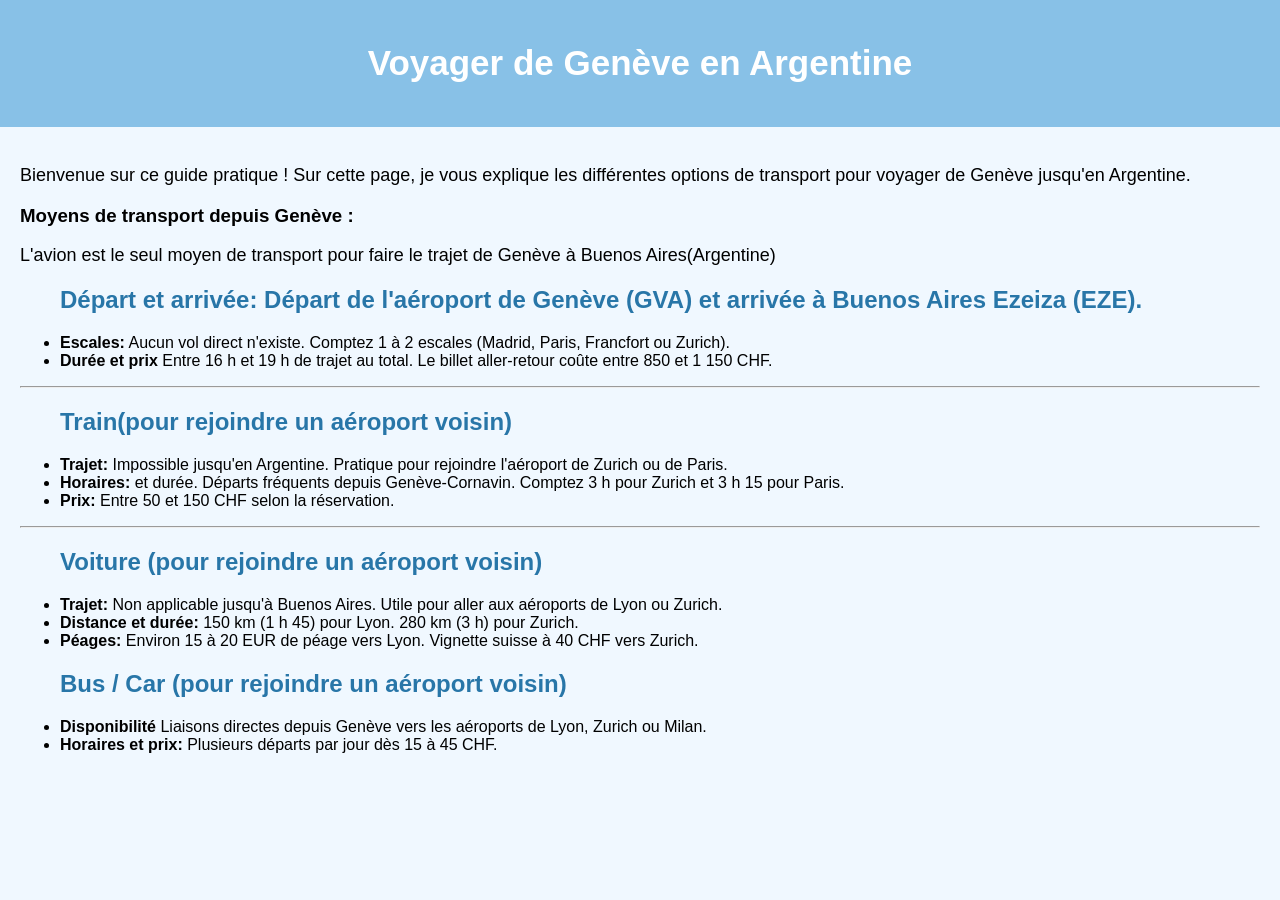
==== acces.html @ 0b53059b "ajoue de la section qui explique le trajet en Bus de pour rejoindre un aéreport voisin dans la page " ====
<!DOCTYPE html>
<html lang="en">
<head>
    <link rel="stylesheet" href="css/style.css">
    <meta charset="UTF-8">
    <meta name="viewport" content="width=device-width, initial-scale=1.0">
    <title>Moyen de transport</title>
</head>
<body>
    <header>
        <h1>Voyager de Genève en Argentine</h1>
    </header>

    <main>
        <section>
            <p>Bienvenue sur ce guide pratique ! Sur cette page, je vous explique les différentes options de transport pour voyager de Genève jusqu'en Argentine.</p>
            <h3>Moyens de transport depuis Genève :</h3>
            
            <p>L'avion est le seul moyen de transport pour faire le trajet de Genève à Buenos Aires(Argentine)</p>

            <ul class="ulAvion">
                <h2>Départ et arrivée: Départ de l'aéroport de Genève (GVA) et arrivée à Buenos Aires Ezeiza (EZE).</h2>
                <li><strong> Escales:</strong> Aucun vol direct n'existe. Comptez 1 à 2 escales (Madrid, Paris, Francfort ou Zurich).</li>
                <li>
	                <strong> Durée et prix</strong> Entre 16 h et 19 h de trajet au total. Le billet aller-retour coûte entre 850 et 1 150 CHF.
                </li>

            </ul>
            <hr>

            <ul class="ulTrain">
                <h2>Train(pour rejoindre un aéroport voisin)</h2>
                <li><strong>Trajet:</strong> Impossible jusqu'en Argentine. Pratique pour rejoindre l'aéroport de Zurich ou de Paris.</li>
                <li><strong>Horaires:</strong> et durée. Départs fréquents depuis Genève-Cornavin. Comptez 3 h pour Zurich et 3 h 15 pour Paris.</li>
                <li><strong>Prix:</strong> Entre 50 et 150 CHF selon la réservation.</li>
            </ul>
            <hr>

            <ul class="ulVoiture">
                <h2>Voiture (pour rejoindre un aéroport voisin)</h2>
                <li><strong>Trajet:</strong> Non applicable jusqu'à Buenos Aires. Utile pour aller aux aéroports de Lyon ou Zurich.</li>
                <li><strong>Distance et durée:</strong> 150 km (1 h 45) pour Lyon. 280 km (3 h) pour Zurich.</li>
                <li><strong>Péages:</strong> Environ 15 à 20 EUR de péage vers Lyon. Vignette suisse à 40 CHF vers Zurich.</li>
            </ul>

            <ul>
                <h2>Bus / Car (pour rejoindre un aéroport voisin)</h2>
                <li><strong>Disponibilité</strong> Liaisons directes depuis Genève vers les aéroports de Lyon, Zurich ou Milan.</li>
                <li><strong>Horaires et prix:</strong> Plusieurs départs par jour dès 15 à 45 CHF.</li>
            </ul>

            

        </section>
    </main>
</body>
</html>
---- css/style.css ----
*{
    box-sizing: border-box;
    
}
h1 {
    color: white;
    text-align: center;
    font-size: 35px;
}
body {
    font-family: Arial, sans-serif;
    background-color: #f0f8ff;
    margin: 0;
    padding: 0;
}
header {
    background-color: #88c1e7;
    padding: 20px;
    text-align: center;
}
nav {
    display: flex;
    justify-content: center;
    gap: 20px;
    padding: 20px;
}

nav a {
    background-color: #2876a8;
    color: white;
    text-decoration: none;
    padding: 12px 25px;
    border-radius: 8px;
    font-weight: bold;
}
nav a:hover {
    background-color: #174c75;
}

h2 {
    color: #2876a8;
}
main {
    padding: 20px;
}
footer {
    background-color: #88c1e7;
    color: white;
    text-align: center;
    padding: 10px;
    margin:25px;
}
.introduction {

    padding: 25px;   
    border-radius: 10px;
}
.introduction h2 {
    color: #2876a8;
    text-align: center;
}
.introduction ul {
    background-color: #afd7f1;
    padding: 25px 40px;
}

.introduction img {
    display: block;
    margin: auto;
}
.paysages {
    padding: 25px;
}
.gastronomie {
    background-color: #f0f8ff;
}
.gastronomie h2 {
    color: #2876a8;
}

 p {
    font-size: 18px;
}

 img {
    border-radius: 12px;
}
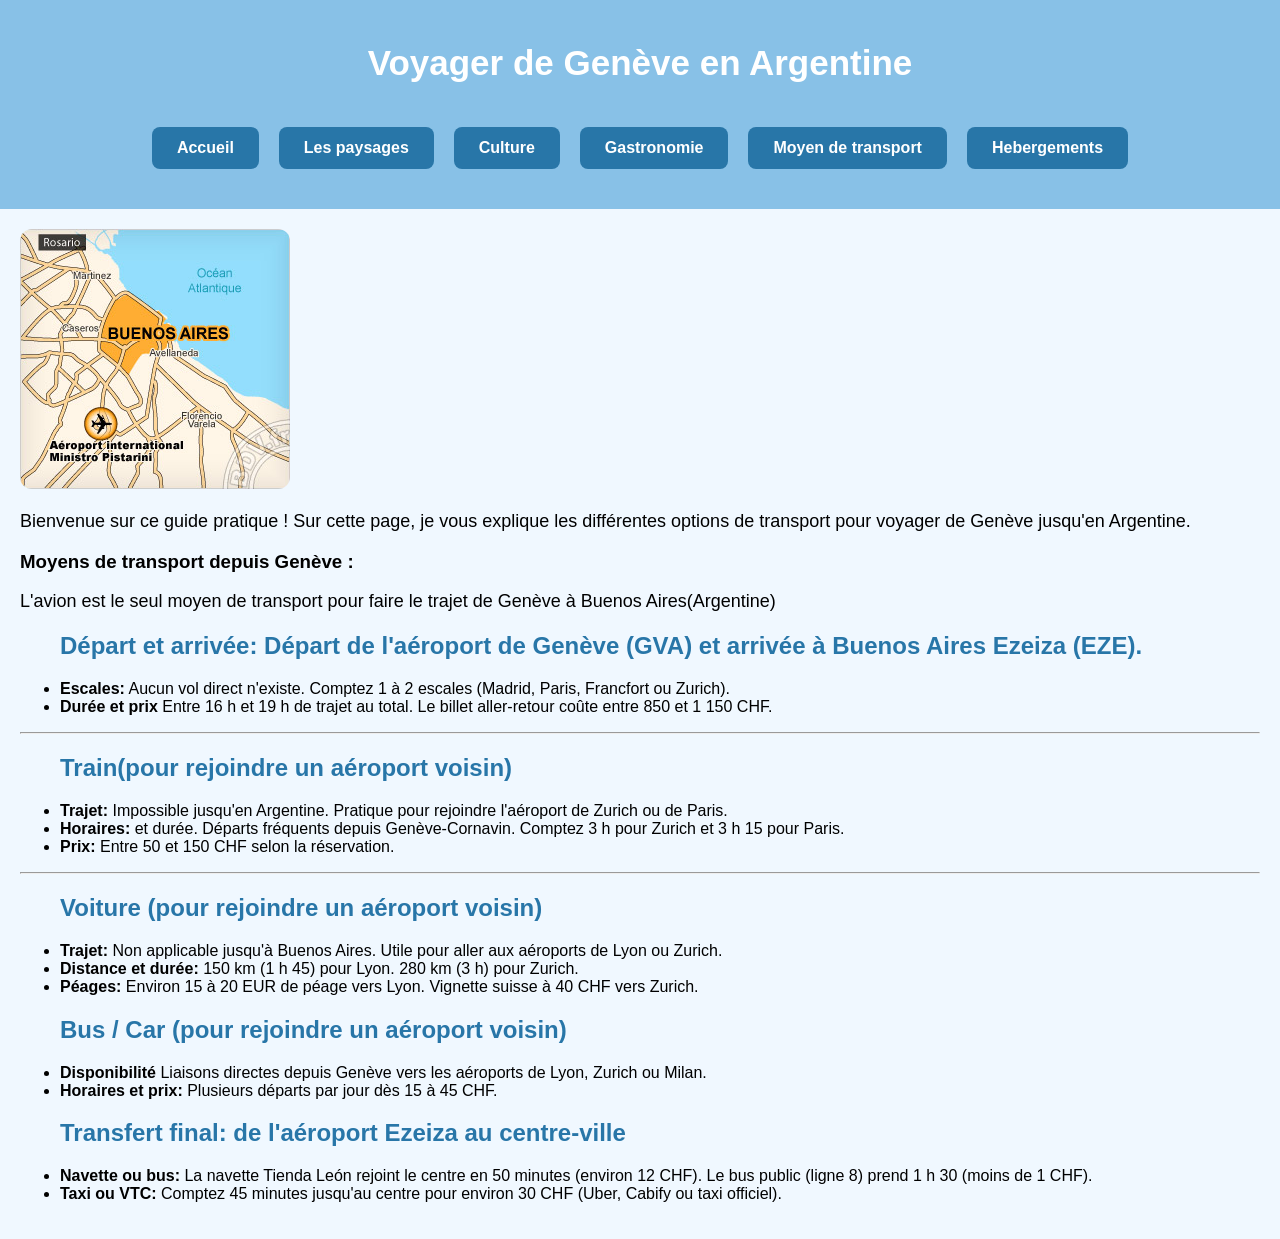
==== commit 7b80770f: "ajoue de la section dans la page acces.html, cette cession permetra de mettres des images, mais pour" ====
--- a/acces.html
+++ b/acces.html
@@ -9,9 +9,24 @@
 <body>
     <header>
         <h1>Voyager de Genève en Argentine</h1>
+        <nav>
+            <a href="index.html">Accueil</a>
+            <a href="Les_paysages.html">Les paysages</a>
+            <a href="Culture_argentine.html">Culture</a>
+            <a href="gastronomie.html">Gastronomie</a>
+            <a href="acces.html">Moyen de transport</a>
+            <a href="hebergements.html">Hebergements</a>
+        </nav>
     </header>
 
     <main>
+        <section class="img_acces">
+            <img src="img/plan_trajet.jpg" alt="">
+            
+
+        </section>
+
+    
         <section>
             <p>Bienvenue sur ce guide pratique ! Sur cette page, je vous explique les différentes options de transport pour voyager de Genève jusqu'en Argentine.</p>
             <h3>Moyens de transport depuis Genève :</h3>
@@ -49,7 +64,11 @@
                 <li><strong>Horaires et prix:</strong> Plusieurs départs par jour dès 15 à 45 CHF.</li>
             </ul>
 
-            
+            <ul>
+                <h2>Transfert final: de l'aéroport Ezeiza au centre-ville</h2>
+                <li><strong>Navette ou bus:</strong> La navette Tienda León rejoint le centre en 50 minutes (environ 12 CHF). Le bus public (ligne 8) prend 1 h 30 (moins de 1 CHF).</li>
+                <li><strong>Taxi ou VTC:</strong> Comptez 45 minutes jusqu'au centre pour environ 30 CHF (Uber, Cabify ou taxi officiel).</li>
+            </ul>
 
         </section>
     </main>
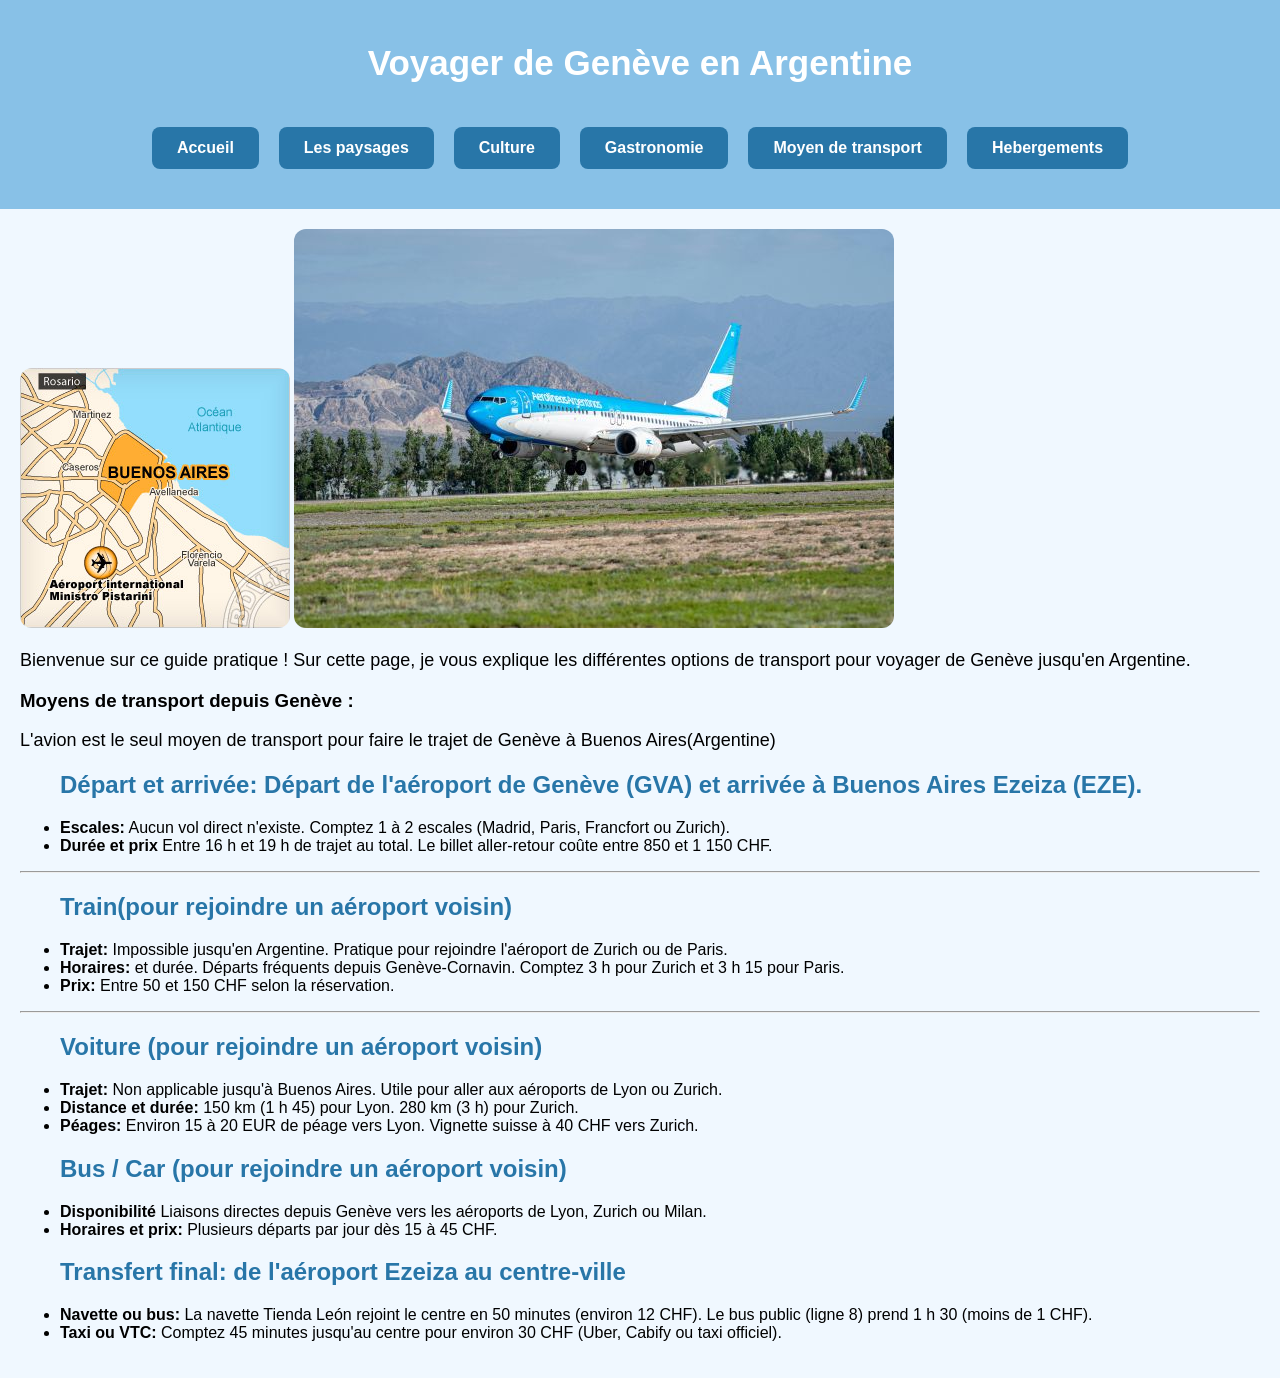
==== commit b56c38a8: "ajoue d'une image d'avion dans la section img_acces dans la page acces.html" ====
--- a/acces.html
+++ b/acces.html
@@ -22,7 +22,7 @@
     <main>
         <section class="img_acces">
             <img src="img/plan_trajet.jpg" alt="">
-            
+            <img src="img/avion_Argentine.jpg" alt="">
 
         </section>
 
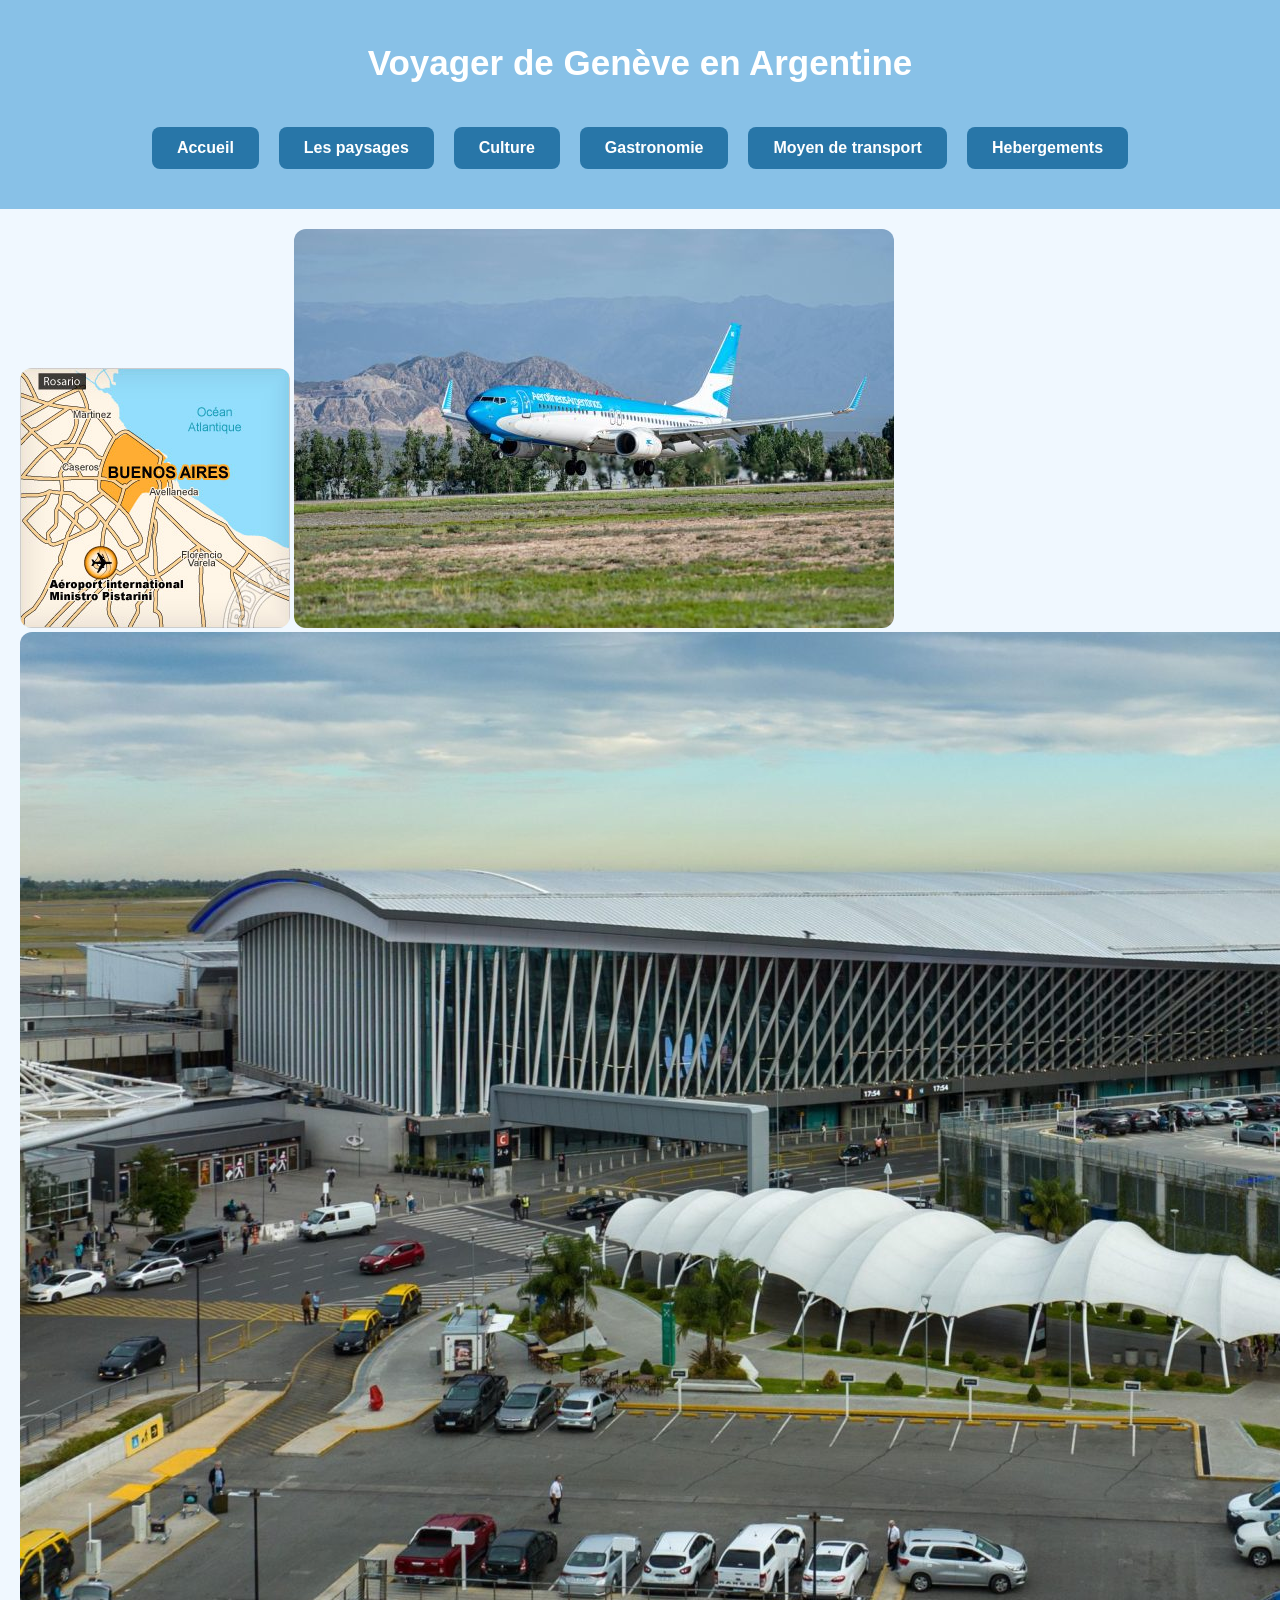
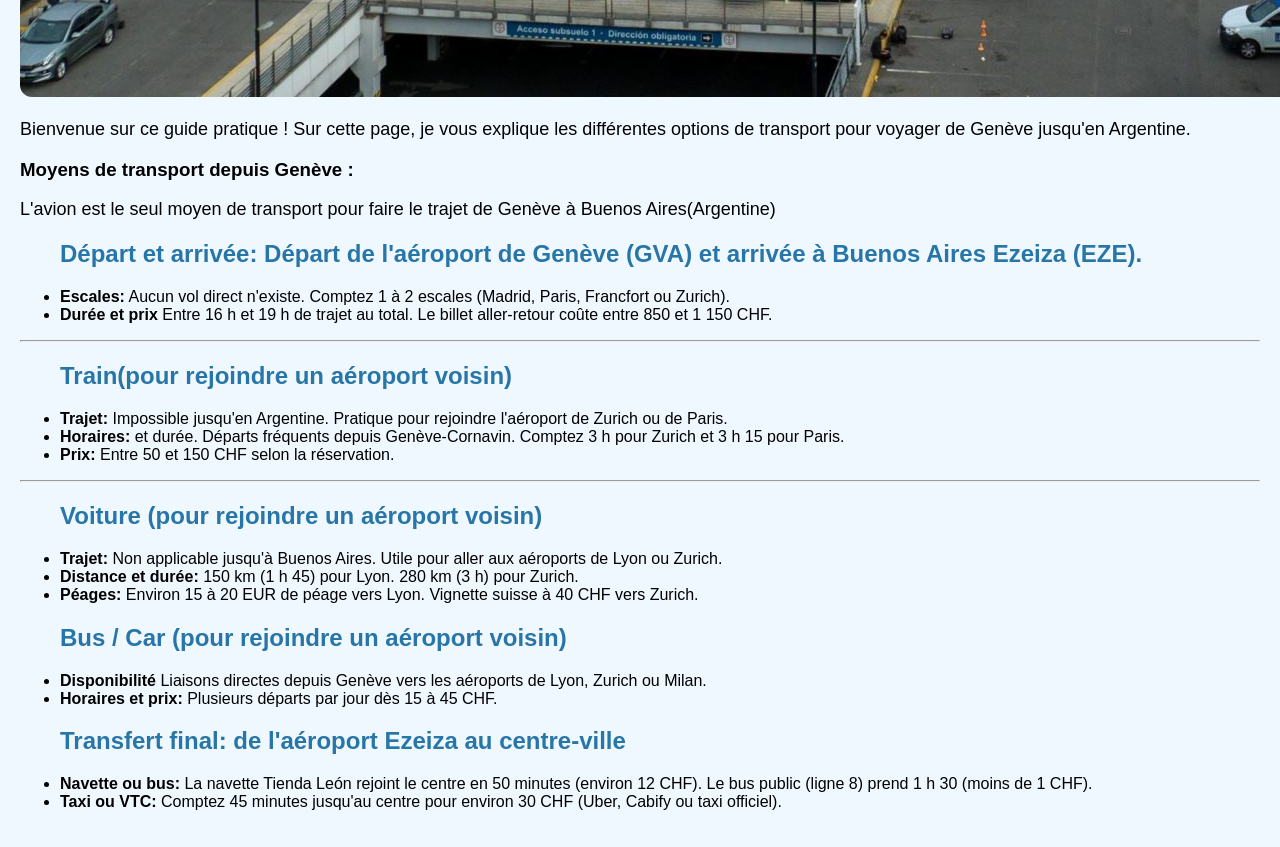
==== commit ed3e2f6a: "ajoue de l'image de l'aereupore de l'Argentine dans la section img_acces dans la page acces.html" ====
--- a/acces.html
+++ b/acces.html
@@ -21,8 +21,9 @@
 
     <main>
         <section class="img_acces">
-            <img src="img/plan_trajet.jpg" alt="">
-            <img src="img/avion_Argentine.jpg" alt="">
+            <img src="img/plan_trajet.jpg" alt="image du plant de trajet">
+            <img src="img/avion_Argentine.jpg" alt="image d'un avion">
+            <img src="img/aerepr_argentine.jpg" alt="image de l'aereupor de l'Argentine">
 
         </section>
 
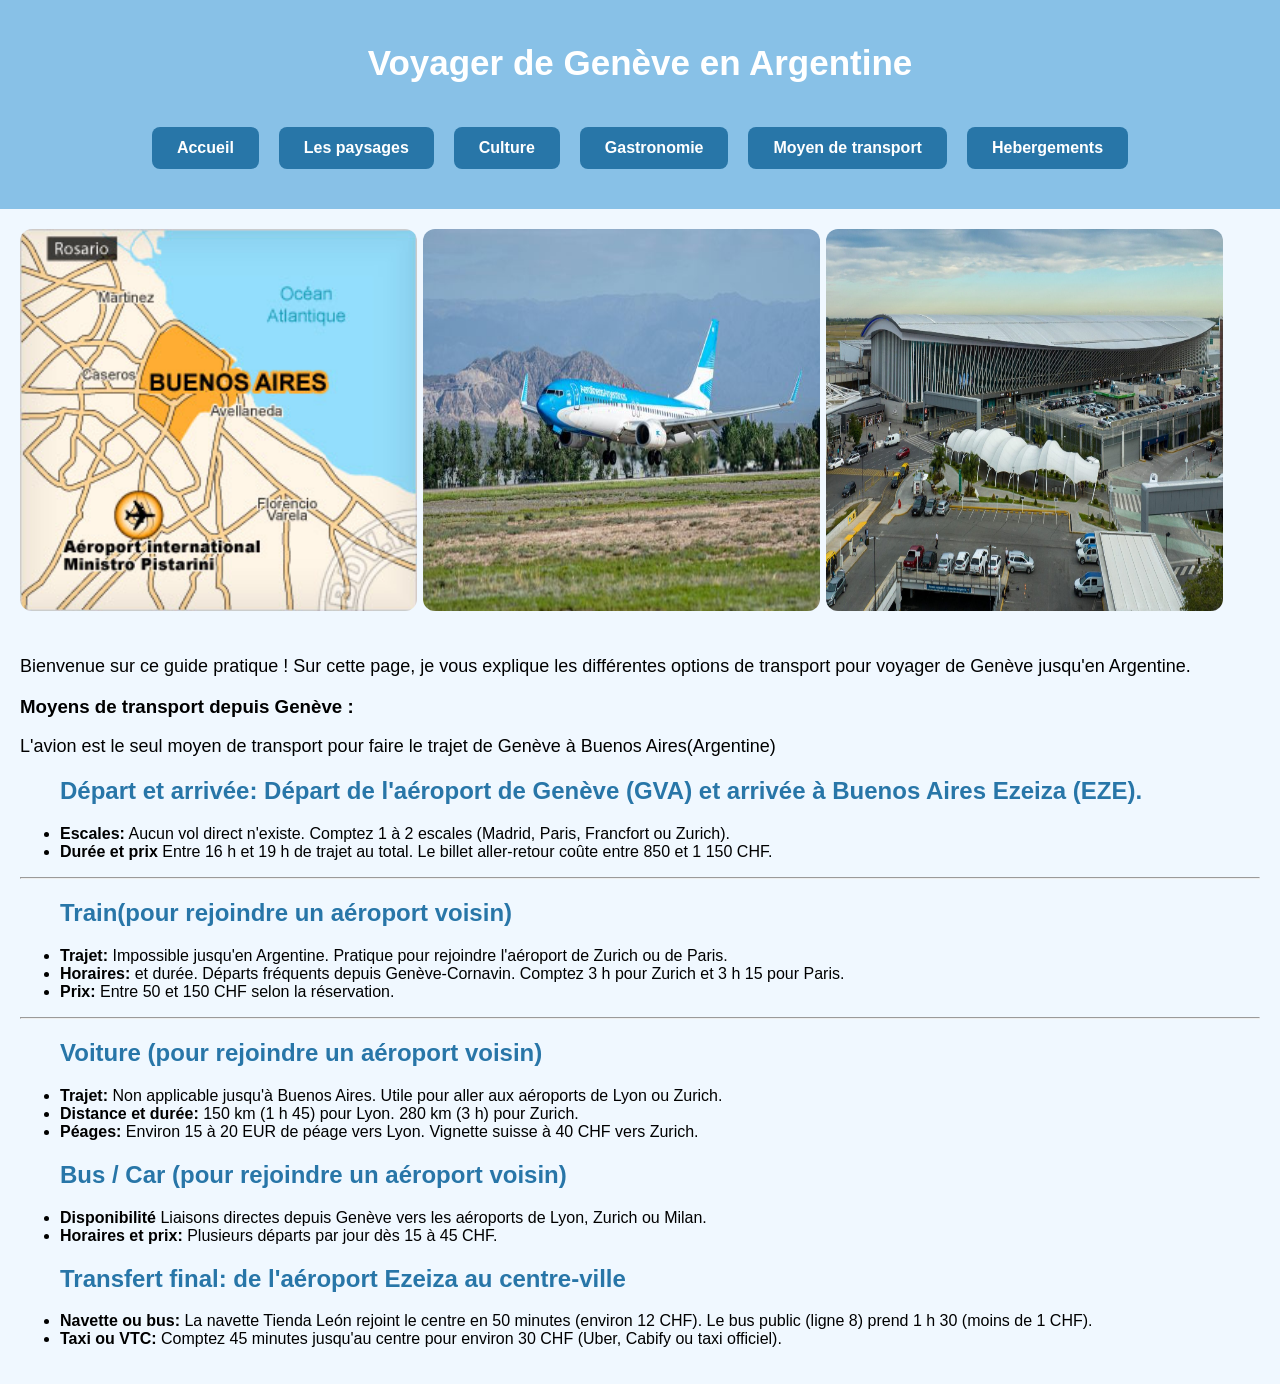
==== commit d96f4446: "ajoue des propriété sur la section S_img_acces et rédimentionnement des image de la page acces.html" ====
--- a/acces.html
+++ b/acces.html
@@ -20,7 +20,7 @@
     </header>
 
     <main>
-        <section class="img_acces">
+        <section class="S_img_acces">
             <img src="img/plan_trajet.jpg" alt="image du plant de trajet">
             <img src="img/avion_Argentine.jpg" alt="image d'un avion">
             <img src="img/aerepr_argentine.jpg" alt="image de l'aereupor de l'Argentine">
--- a/css/style.css
+++ b/css/style.css
@@ -86,7 +86,18 @@
     border-radius: 12px;
 }
 
+.S_img_acces{
+    display: flex;
+    flex-direction: row;
+    gap: 0.5vw;
+    flex-wrap: wrap;
+    margin-bottom: 5vh;
 
+}
+
+.S_img_acces img{
+    width: 31vw;
+}
 
 
 
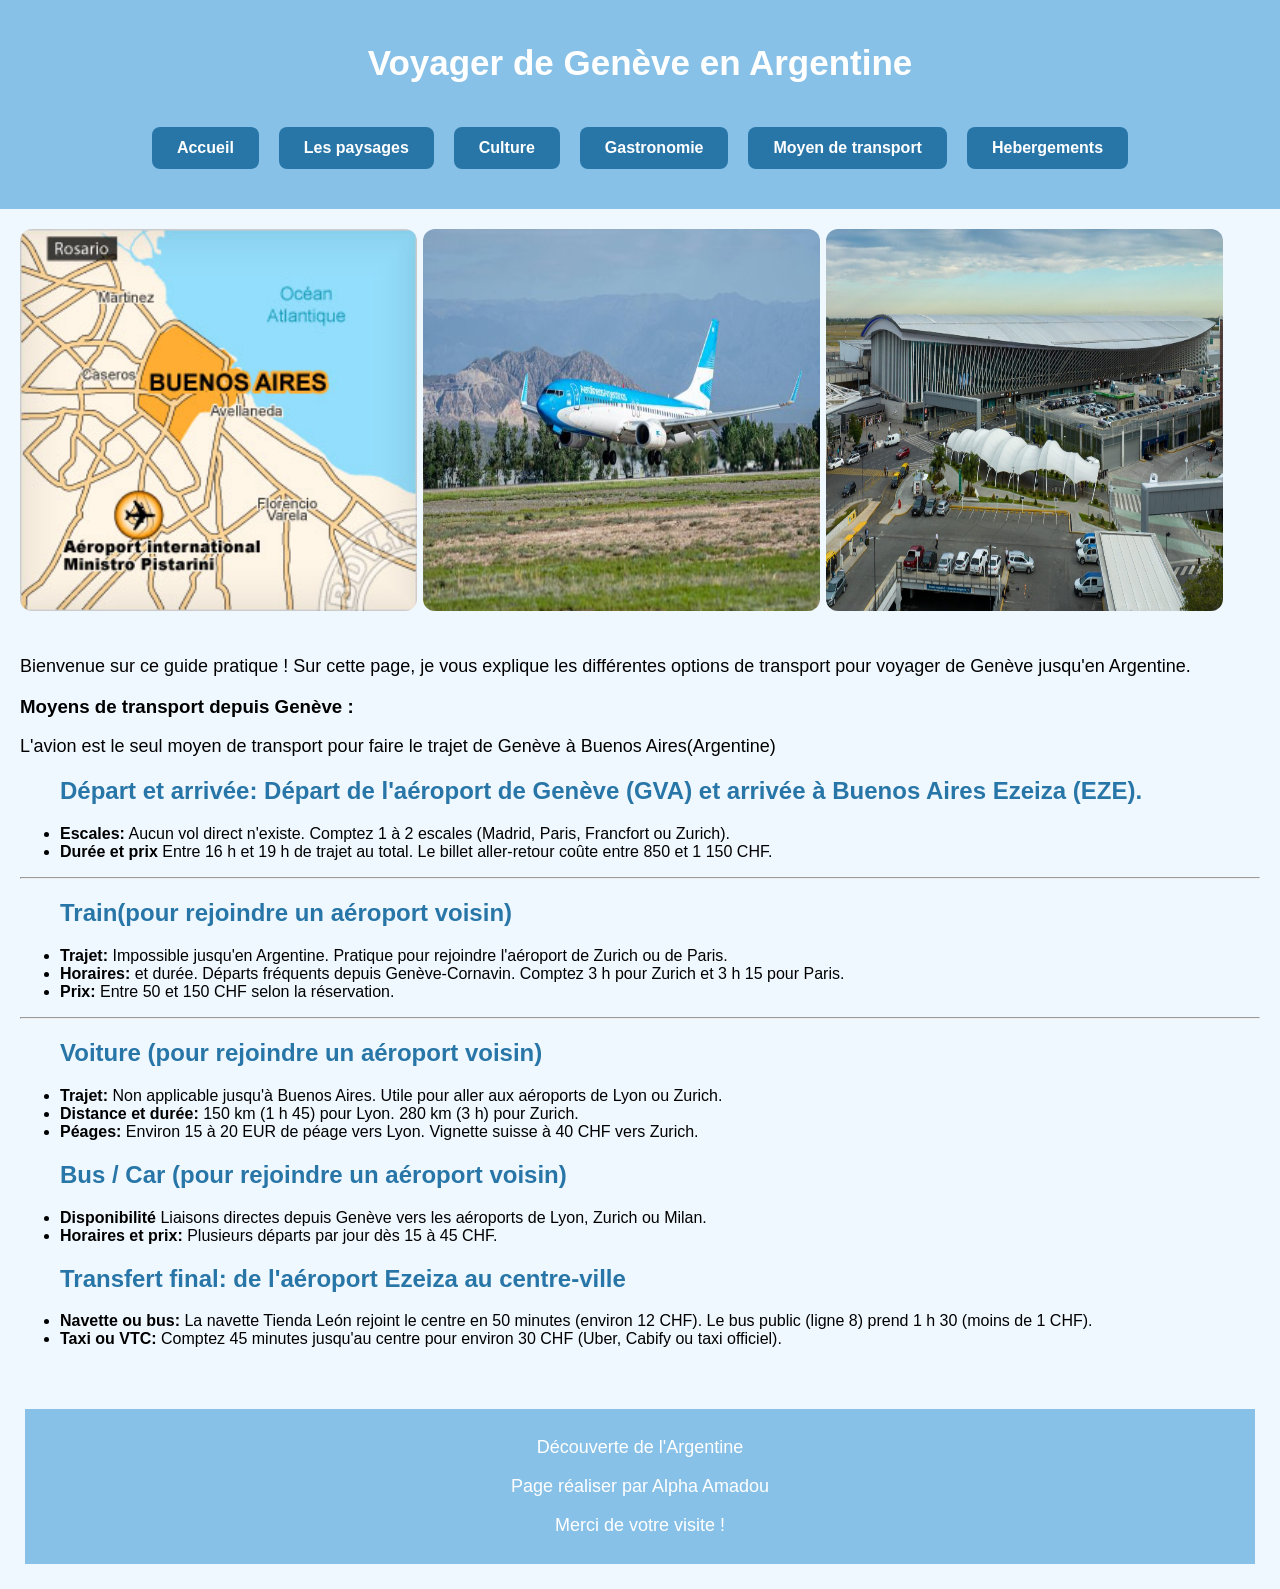
==== commit 7c4ee115: "ajoue du footer dans la page acces.html avec sont comptenue" ====
--- a/acces.html
+++ b/acces.html
@@ -73,5 +73,11 @@
 
         </section>
     </main>
+
+    <footer>
+        <p>Découverte de l'Argentine</p>
+        <p>Page réaliser par Alpha Amadou</p>
+        <p>Merci de votre visite !</p>
+    </footer>
 </body>
 </html>
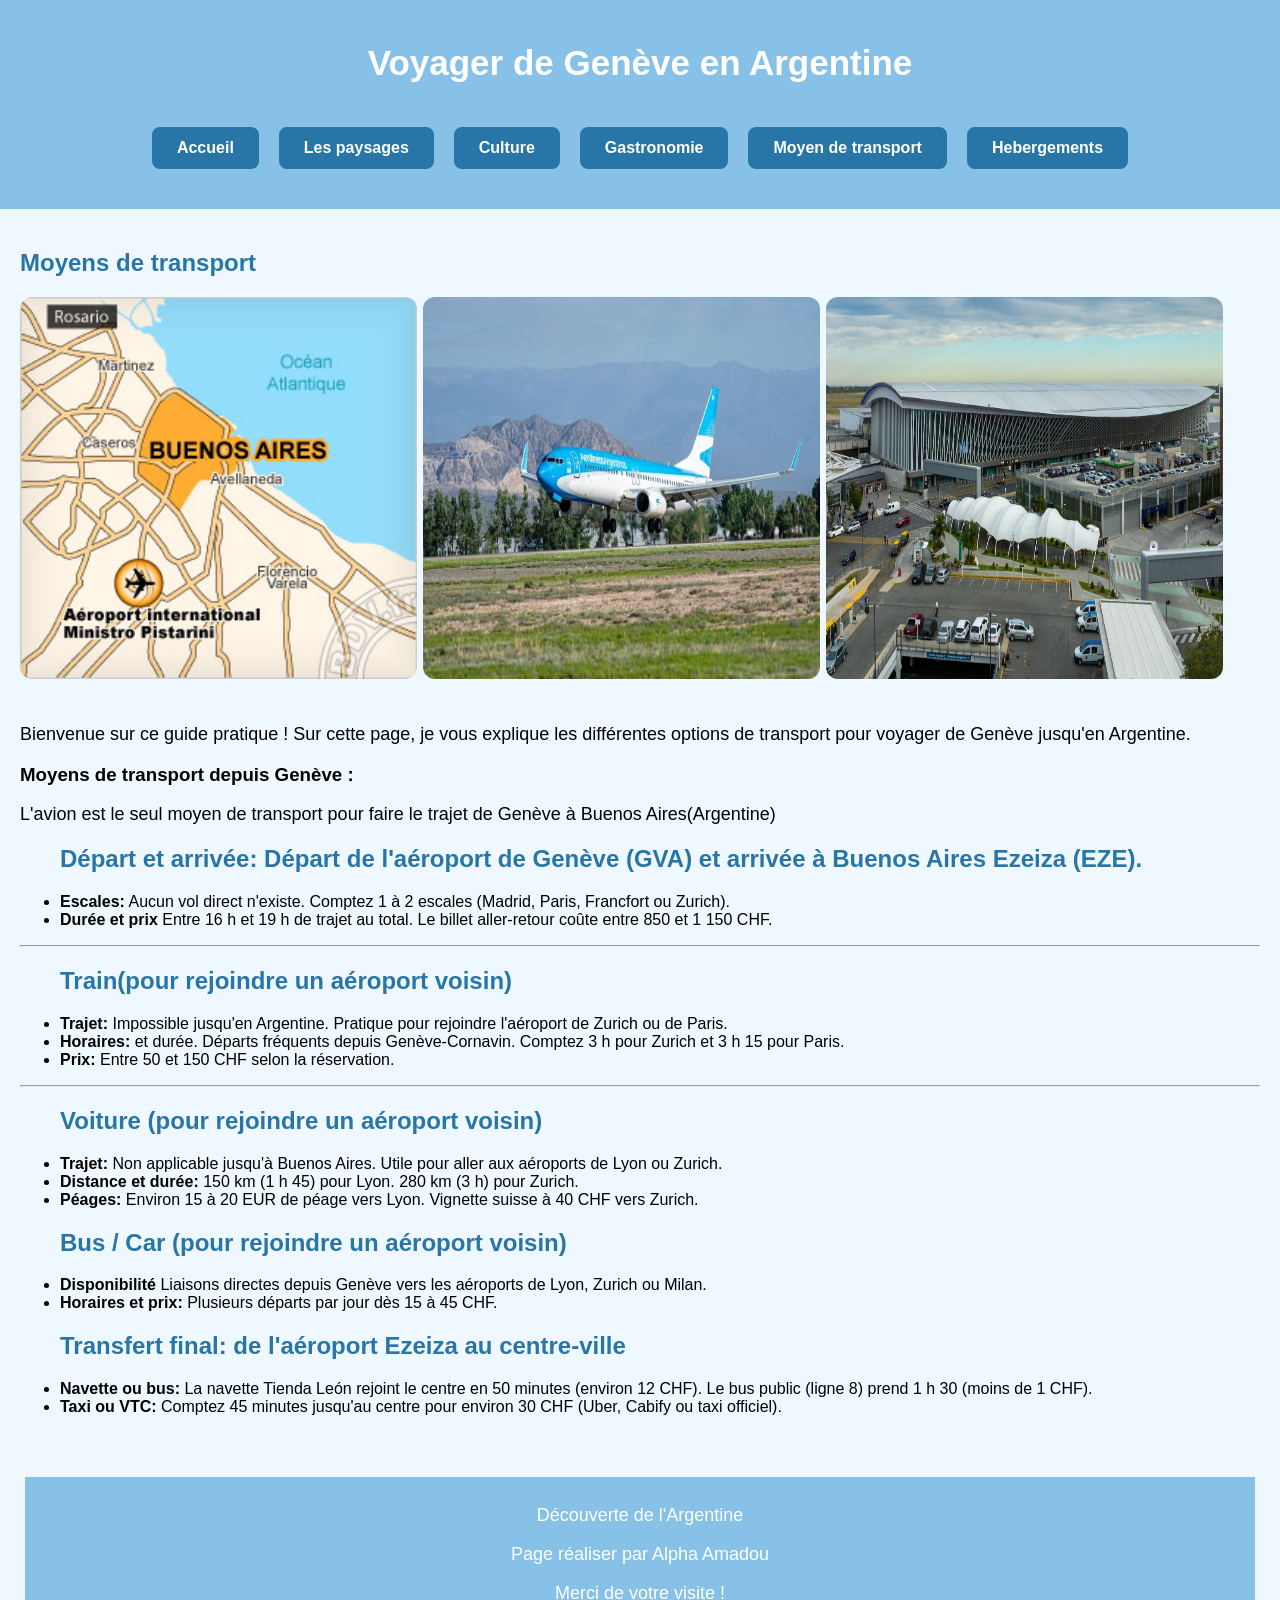
==== commit a5fdbd48: "Ajoue d'un h2 sur la page hebergement.html" ====
--- a/acces.html
+++ b/acces.html
@@ -2,6 +2,7 @@
 <html lang="en">
 <head>
     <link rel="stylesheet" href="css/style.css">
+    <link rel="icon" href="img/argentina1.jpg">
     <meta charset="UTF-8">
     <meta name="viewport" content="width=device-width, initial-scale=1.0">
     <title>Moyen de transport</title>
@@ -20,6 +21,7 @@
     </header>
 
     <main>
+        <h2>Moyens de transport</h2>
         <section class="S_img_acces">
             <img src="img/plan_trajet.jpg" alt="image du plant de trajet">
             <img src="img/avion_Argentine.jpg" alt="image d'un avion">
